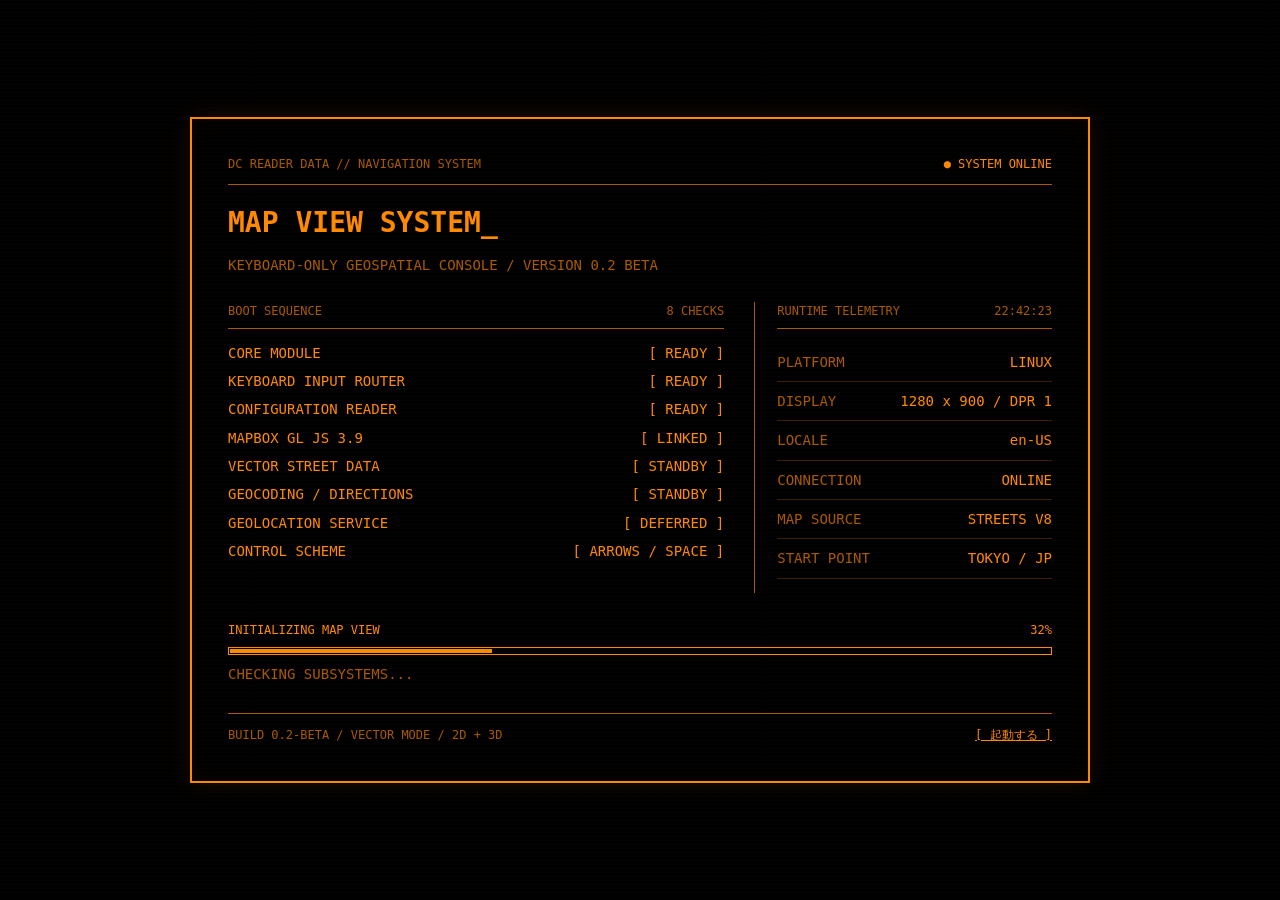
==== index.html @ 011cf3ac "a" ====
<!DOCTYPE html>
<html lang="ja">
<head>
	<meta charset="utf-8">
	<meta name="viewport" content="width=device-width, initial-scale=1">
	<meta name="theme-color" content="#000000">
	<title>Map View System | Boot</title>
	<style>
		:root {
			color-scheme: dark;
			--orange: #ff8a00;
			--dim: #a85a00;
		}

		* { box-sizing: border-box; }

		html, body {
			min-height: 100%;
			margin: 0;
			background: #000;
			color: var(--orange);
			font: 14px/1.6 Consolas, "Meiryo", monospace;
		}

		body {
			min-height: 100vh;
			display: grid;
			place-items: center;
			padding: 28px;
			overflow: auto;
		}

		body::before {
			position: fixed;
			inset: 0;
			background: repeating-linear-gradient(0deg, transparent 0 3px, rgb(255 138 0 / 3%) 4px);
			content: "";
			pointer-events: none;
		}

		main {
			width: min(100%, 900px);
			border: 2px solid var(--orange);
			padding: clamp(20px, 4vw, 36px);
			box-shadow: 0 0 24px rgb(255 138 0 / 10%), inset 0 0 24px rgb(255 138 0 / 4%);
		}

		.topline, .section-head, .progress-head, .footer {
			display: flex;
			align-items: center;
			justify-content: space-between;
			gap: 16px;
		}

		.topline, .eyebrow, .section-head, .footer { color: var(--dim); }
		.topline, .eyebrow, .section-head, .progress-head, .footer { font-size: 12px; }
		.topline { border-bottom: 1px solid var(--dim); padding-bottom: 10px; }
		.signal { color: var(--orange); }

		h1 {
			margin: 20px 0 4px;
			font-size: clamp(20px, 5vw, 28px);
			line-height: 1.25;
		}

		.subtitle { margin-bottom: 26px; color: var(--dim); }

		.grid {
			display: grid;
			grid-template-columns: minmax(0, 1.25fr) minmax(230px, 0.75fr);
			gap: 30px;
		}

		.section-head { border-bottom: 1px solid var(--dim); padding-bottom: 6px; margin-bottom: 10px; }
		.log { list-style: none; padding: 0; margin: 0; }
		.log li { display: flex; justify-content: space-between; gap: 12px; padding: 3px 0; opacity: 0; animation: appear 180ms ease-out forwards; }
		.log li:nth-child(1) { animation-delay: 120ms; }
		.log li:nth-child(2) { animation-delay: 360ms; }
		.log li:nth-child(3) { animation-delay: 600ms; }
		.log li:nth-child(4) { animation-delay: 840ms; }
		.log li:nth-child(5) { animation-delay: 1080ms; }
		.log li:nth-child(6) { animation-delay: 1320ms; }
		.log li:nth-child(7) { animation-delay: 1560ms; }
		.log li:nth-child(8) { animation-delay: 1800ms; }
		.log .ok { flex: 0 0 auto; color: var(--orange); }
		.log .task { min-width: 0; overflow-wrap: anywhere; }

		.telemetry { border-left: 1px solid var(--dim); padding-left: 22px; }
		.readout { display: grid; grid-template-columns: minmax(90px, 0.8fr) minmax(0, 1.2fr); gap: 12px; border-bottom: 1px solid rgb(168 90 0 / 35%); padding: 8px 0; }
		.readout dt { color: var(--dim); }
		.readout dd { margin: 0; text-align: right; overflow-wrap: anywhere; }

		.progress-block { margin-top: 28px; }
		.progress-head { margin-bottom: 7px; }
		.progress-head strong { font-weight: normal; color: var(--orange); }

		.progress {
			height: 8px;
			border: 1px solid var(--orange);
			padding: 1px;
		}

		.progress span {
			display: block;
			width: 0;
			height: 100%;
			background: var(--orange);
		}

		.status { min-height: 24px; margin-top: 8px; color: var(--dim); }
		.footer { border-top: 1px solid var(--dim); margin-top: 26px; padding-top: 12px; }

		a { color: var(--orange); }
		a:focus-visible { outline: 2px solid var(--orange); outline-offset: 4px; }

		.cursor { animation: blink 700ms steps(1, end) infinite; }

		@keyframes appear { to { opacity: 1; } }
		@keyframes blink { 50% { opacity: 0; } }

		@media (max-width: 640px) {
			body { padding: 12px; }
			.grid { grid-template-columns: 1fr; gap: 22px; }
			.telemetry { border-left: 0; border-top: 1px solid var(--dim); padding: 18px 0 0; }
			.log li { font-size: 12px; }
			.footer { align-items: flex-start; flex-wrap: wrap; }
		}

		@media (min-width: 641px) and (max-height: 720px) {
			body { padding: 12px; }
			main { padding: 20px 28px; }
			h1 { margin-top: 10px; }
			.subtitle { margin-bottom: 18px; }
			.grid { gap: 20px; }
			.log li { padding: 1px 0; }
			.readout { padding: 5px 0; }
			.progress-block { margin-top: 17px; }
			.status { min-height: 20px; margin-top: 4px; }
			.footer { margin-top: 16px; padding-top: 8px; }
		}

		@media (prefers-reduced-motion: reduce) {
			*, *::before, *::after { animation-duration: 1ms !important; animation-iteration-count: 1 !important; }
		}
	</style>
</head>
<body>
	<main aria-labelledby="title">
		<div class="topline">
			<span>DC READER DATA // NAVIGATION SYSTEM</span>
			<span class="signal">● SYSTEM ONLINE</span>
		</div>
		<h1 id="title">MAP VIEW SYSTEM<span class="cursor">_</span></h1>
		<p class="subtitle">KEYBOARD-ONLY GEOSPATIAL CONSOLE / VERSION 0.2 BETA</p>
		<div class="grid">
			<section aria-labelledby="boot-heading">
				<div class="section-head"><span id="boot-heading">BOOT SEQUENCE</span><span>8 CHECKS</span></div>
				<ul class="log" aria-label="起動ログ">
					<li><span class="task">CORE MODULE</span><span class="ok">[ READY ]</span></li>
					<li><span class="task">KEYBOARD INPUT ROUTER</span><span class="ok">[ READY ]</span></li>
					<li><span class="task">CONFIGURATION READER</span><span class="ok">[ READY ]</span></li>
					<li><span class="task">MAPBOX GL JS 3.9</span><span class="ok">[ LINKED ]</span></li>
					<li><span class="task">VECTOR STREET DATA</span><span class="ok">[ STANDBY ]</span></li>
					<li><span class="task">GEOCODING / DIRECTIONS</span><span class="ok">[ STANDBY ]</span></li>
					<li><span class="task">GEOLOCATION SERVICE</span><span class="ok">[ DEFERRED ]</span></li>
					<li><span class="task">CONTROL SCHEME</span><span class="ok">[ ARROWS / SPACE ]</span></li>
				</ul>
			</section>
			<section class="telemetry" aria-labelledby="telemetry-heading">
				<div class="section-head"><span id="telemetry-heading">RUNTIME TELEMETRY</span><span id="clock">--:--:--</span></div>
				<dl>
					<div class="readout"><dt>PLATFORM</dt><dd id="platform">DETECTING</dd></div>
					<div class="readout"><dt>DISPLAY</dt><dd id="display">DETECTING</dd></div>
					<div class="readout"><dt>LOCALE</dt><dd id="locale">DETECTING</dd></div>
					<div class="readout"><dt>CONNECTION</dt><dd id="connection">DETECTING</dd></div>
					<div class="readout"><dt>MAP SOURCE</dt><dd>STREETS V8</dd></div>
					<div class="readout"><dt>START POINT</dt><dd>TOKYO / JP</dd></div>
				</dl>
			</section>
		</div>
		<div class="progress-block">
			<div class="progress-head"><span>INITIALIZING MAP VIEW</span><strong id="percent">0%</strong></div>
			<div class="progress" role="progressbar" aria-label="起動中" aria-valuemin="0" aria-valuemax="100" aria-valuenow="0">
				<span id="progress-bar"></span>
			</div>
			<div class="status" id="status" aria-live="polite">CHECKING SUBSYSTEMS...</div>
		</div>
		<div class="footer">
			<span>BUILD 0.2-BETA / VECTOR MODE / 2D + 3D</span>
			<a id="launch" href="sys/map-view-system-mapbox.html">[ 起動する ]</a>
		</div>
	</main>
	<script>
		const launch = document.querySelector('#launch');
		const target = new URL('sys/map-view-system-mapbox.html', window.location.href);
		target.search = window.location.search;
		target.hash = window.location.hash;
		launch.href = target.href;

		const startTime = performance.now();
		const duration = 3400;
		const progress = document.querySelector('.progress');
		const progressBar = document.querySelector('#progress-bar');
		const percent = document.querySelector('#percent');
		const status = document.querySelector('#status');
		const platform = navigator.userAgentData?.platform || navigator.platform || 'WEB RUNTIME';
		document.querySelector('#platform').textContent = platform.toUpperCase();
		document.querySelector('#display').textContent = `${screen.width} x ${screen.height} / DPR ${window.devicePixelRatio || 1}`;
		document.querySelector('#locale').textContent = navigator.language || 'UNKNOWN';

		const timer = window.setInterval(() => {
			const elapsed = performance.now() - startTime;
			const value = Math.min(100, Math.floor(elapsed / duration * 100));
			progressBar.style.width = `${value}%`;
			progress.setAttribute('aria-valuenow', value);
			percent.textContent = `${value}%`;
			document.querySelector('#clock').textContent = new Intl.DateTimeFormat('ja-JP', {
				hour: '2-digit', minute: '2-digit', second: '2-digit', hour12: false
			}).format(new Date());
			document.querySelector('#connection').textContent = navigator.onLine ? 'ONLINE' : 'OFFLINE';
			if (value === 100) {
				window.clearInterval(timer);
				status.textContent = 'ALL CHECKS COMPLETE / ENTERING MAP VIEW';
				window.location.replace(target.href);
			}
		}, 50);
	</script>
</body>
</html>
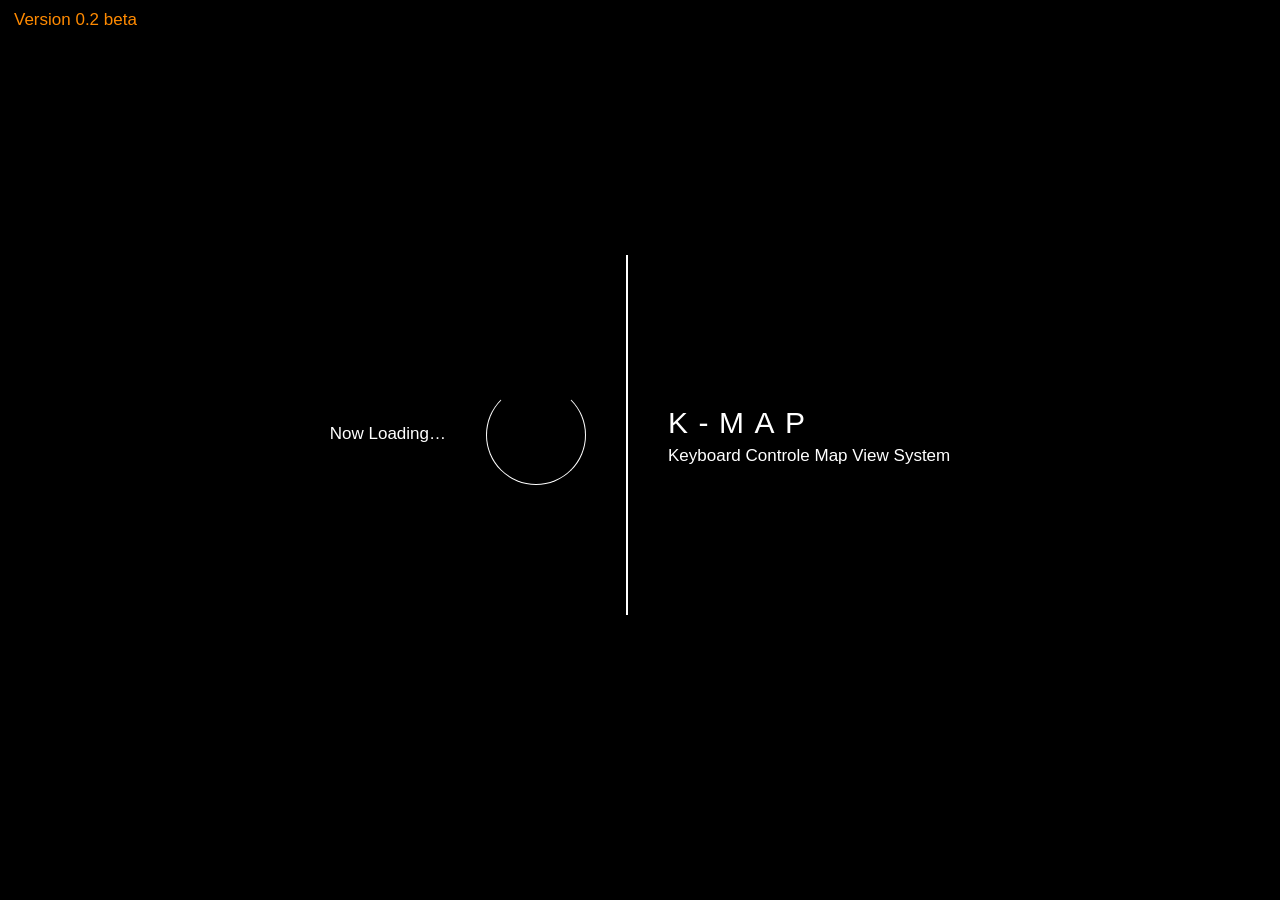
==== commit e722dcd8: "aa" ====
--- a/index.html
+++ b/index.html
@@ -1,229 +1,16 @@
 <!DOCTYPE html>
 <html lang="ja">
 <head>
-	<meta charset="utf-8">
-	<meta name="viewport" content="width=device-width, initial-scale=1">
-	<meta name="theme-color" content="#000000">
-	<title>Map View System | Boot</title>
-	<style>
-		:root {
-			color-scheme: dark;
-			--orange: #ff8a00;
-			--dim: #a85a00;
-		}
-
-		* { box-sizing: border-box; }
-
-		html, body {
-			min-height: 100%;
-			margin: 0;
-			background: #000;
-			color: var(--orange);
-			font: 14px/1.6 Consolas, "Meiryo", monospace;
-		}
-
-		body {
-			min-height: 100vh;
-			display: grid;
-			place-items: center;
-			padding: 28px;
-			overflow: auto;
-		}
-
-		body::before {
-			position: fixed;
-			inset: 0;
-			background: repeating-linear-gradient(0deg, transparent 0 3px, rgb(255 138 0 / 3%) 4px);
-			content: "";
-			pointer-events: none;
-		}
-
-		main {
-			width: min(100%, 900px);
-			border: 2px solid var(--orange);
-			padding: clamp(20px, 4vw, 36px);
-			box-shadow: 0 0 24px rgb(255 138 0 / 10%), inset 0 0 24px rgb(255 138 0 / 4%);
-		}
-
-		.topline, .section-head, .progress-head, .footer {
-			display: flex;
-			align-items: center;
-			justify-content: space-between;
-			gap: 16px;
-		}
-
-		.topline, .eyebrow, .section-head, .footer { color: var(--dim); }
-		.topline, .eyebrow, .section-head, .progress-head, .footer { font-size: 12px; }
-		.topline { border-bottom: 1px solid var(--dim); padding-bottom: 10px; }
-		.signal { color: var(--orange); }
-
-		h1 {
-			margin: 20px 0 4px;
-			font-size: clamp(20px, 5vw, 28px);
-			line-height: 1.25;
-		}
-
-		.subtitle { margin-bottom: 26px; color: var(--dim); }
-
-		.grid {
-			display: grid;
-			grid-template-columns: minmax(0, 1.25fr) minmax(230px, 0.75fr);
-			gap: 30px;
-		}
-
-		.section-head { border-bottom: 1px solid var(--dim); padding-bottom: 6px; margin-bottom: 10px; }
-		.log { list-style: none; padding: 0; margin: 0; }
-		.log li { display: flex; justify-content: space-between; gap: 12px; padding: 3px 0; opacity: 0; animation: appear 180ms ease-out forwards; }
-		.log li:nth-child(1) { animation-delay: 120ms; }
-		.log li:nth-child(2) { animation-delay: 360ms; }
-		.log li:nth-child(3) { animation-delay: 600ms; }
-		.log li:nth-child(4) { animation-delay: 840ms; }
-		.log li:nth-child(5) { animation-delay: 1080ms; }
-		.log li:nth-child(6) { animation-delay: 1320ms; }
-		.log li:nth-child(7) { animation-delay: 1560ms; }
-		.log li:nth-child(8) { animation-delay: 1800ms; }
-		.log .ok { flex: 0 0 auto; color: var(--orange); }
-		.log .task { min-width: 0; overflow-wrap: anywhere; }
-
-		.telemetry { border-left: 1px solid var(--dim); padding-left: 22px; }
-		.readout { display: grid; grid-template-columns: minmax(90px, 0.8fr) minmax(0, 1.2fr); gap: 12px; border-bottom: 1px solid rgb(168 90 0 / 35%); padding: 8px 0; }
-		.readout dt { color: var(--dim); }
-		.readout dd { margin: 0; text-align: right; overflow-wrap: anywhere; }
-
-		.progress-block { margin-top: 28px; }
-		.progress-head { margin-bottom: 7px; }
-		.progress-head strong { font-weight: normal; color: var(--orange); }
-
-		.progress {
-			height: 8px;
-			border: 1px solid var(--orange);
-			padding: 1px;
-		}
-
-		.progress span {
-			display: block;
-			width: 0;
-			height: 100%;
-			background: var(--orange);
-		}
-
-		.status { min-height: 24px; margin-top: 8px; color: var(--dim); }
-		.footer { border-top: 1px solid var(--dim); margin-top: 26px; padding-top: 12px; }
-
-		a { color: var(--orange); }
-		a:focus-visible { outline: 2px solid var(--orange); outline-offset: 4px; }
-
-		.cursor { animation: blink 700ms steps(1, end) infinite; }
-
-		@keyframes appear { to { opacity: 1; } }
-		@keyframes blink { 50% { opacity: 0; } }
-
-		@media (max-width: 640px) {
-			body { padding: 12px; }
-			.grid { grid-template-columns: 1fr; gap: 22px; }
-			.telemetry { border-left: 0; border-top: 1px solid var(--dim); padding: 18px 0 0; }
-			.log li { font-size: 12px; }
-			.footer { align-items: flex-start; flex-wrap: wrap; }
-		}
-
-		@media (min-width: 641px) and (max-height: 720px) {
-			body { padding: 12px; }
-			main { padding: 20px 28px; }
-			h1 { margin-top: 10px; }
-			.subtitle { margin-bottom: 18px; }
-			.grid { gap: 20px; }
-			.log li { padding: 1px 0; }
-			.readout { padding: 5px 0; }
-			.progress-block { margin-top: 17px; }
-			.status { min-height: 20px; margin-top: 4px; }
-			.footer { margin-top: 16px; padding-top: 8px; }
-		}
-
-		@media (prefers-reduced-motion: reduce) {
-			*, *::before, *::after { animation-duration: 1ms !important; animation-iteration-count: 1 !important; }
-		}
-	</style>
+<meta charset="utf-8">
+<meta name="viewport" content="width=device-width,initial-scale=1">
+<title>Map View System | Startup</title>
+<link rel="stylesheet" href="css/common.css">
+<link rel="stylesheet" href="css/startup.css">
 </head>
 <body>
-	<main aria-labelledby="title">
-		<div class="topline">
-			<span>DC READER DATA // NAVIGATION SYSTEM</span>
-			<span class="signal">● SYSTEM ONLINE</span>
-		</div>
-		<h1 id="title">MAP VIEW SYSTEM<span class="cursor">_</span></h1>
-		<p class="subtitle">KEYBOARD-ONLY GEOSPATIAL CONSOLE / VERSION 0.2 BETA</p>
-		<div class="grid">
-			<section aria-labelledby="boot-heading">
-				<div class="section-head"><span id="boot-heading">BOOT SEQUENCE</span><span>8 CHECKS</span></div>
-				<ul class="log" aria-label="起動ログ">
-					<li><span class="task">CORE MODULE</span><span class="ok">[ READY ]</span></li>
-					<li><span class="task">KEYBOARD INPUT ROUTER</span><span class="ok">[ READY ]</span></li>
-					<li><span class="task">CONFIGURATION READER</span><span class="ok">[ READY ]</span></li>
-					<li><span class="task">MAPBOX GL JS 3.9</span><span class="ok">[ LINKED ]</span></li>
-					<li><span class="task">VECTOR STREET DATA</span><span class="ok">[ STANDBY ]</span></li>
-					<li><span class="task">GEOCODING / DIRECTIONS</span><span class="ok">[ STANDBY ]</span></li>
-					<li><span class="task">GEOLOCATION SERVICE</span><span class="ok">[ DEFERRED ]</span></li>
-					<li><span class="task">CONTROL SCHEME</span><span class="ok">[ ARROWS / SPACE ]</span></li>
-				</ul>
-			</section>
-			<section class="telemetry" aria-labelledby="telemetry-heading">
-				<div class="section-head"><span id="telemetry-heading">RUNTIME TELEMETRY</span><span id="clock">--:--:--</span></div>
-				<dl>
-					<div class="readout"><dt>PLATFORM</dt><dd id="platform">DETECTING</dd></div>
-					<div class="readout"><dt>DISPLAY</dt><dd id="display">DETECTING</dd></div>
-					<div class="readout"><dt>LOCALE</dt><dd id="locale">DETECTING</dd></div>
-					<div class="readout"><dt>CONNECTION</dt><dd id="connection">DETECTING</dd></div>
-					<div class="readout"><dt>MAP SOURCE</dt><dd>STREETS V8</dd></div>
-					<div class="readout"><dt>START POINT</dt><dd>TOKYO / JP</dd></div>
-				</dl>
-			</section>
-		</div>
-		<div class="progress-block">
-			<div class="progress-head"><span>INITIALIZING MAP VIEW</span><strong id="percent">0%</strong></div>
-			<div class="progress" role="progressbar" aria-label="起動中" aria-valuemin="0" aria-valuemax="100" aria-valuenow="0">
-				<span id="progress-bar"></span>
-			</div>
-			<div class="status" id="status" aria-live="polite">CHECKING SUBSYSTEMS...</div>
-		</div>
-		<div class="footer">
-			<span>BUILD 0.2-BETA / VECTOR MODE / 2D + 3D</span>
-			<a id="launch" href="sys/map-view-system-mapbox.html">[ 起動する ]</a>
-		</div>
-	</main>
-	<script>
-		const launch = document.querySelector('#launch');
-		const target = new URL('sys/map-view-system-mapbox.html', window.location.href);
-		target.search = window.location.search;
-		target.hash = window.location.hash;
-		launch.href = target.href;
-
-		const startTime = performance.now();
-		const duration = 3400;
-		const progress = document.querySelector('.progress');
-		const progressBar = document.querySelector('#progress-bar');
-		const percent = document.querySelector('#percent');
-		const status = document.querySelector('#status');
-		const platform = navigator.userAgentData?.platform || navigator.platform || 'WEB RUNTIME';
-		document.querySelector('#platform').textContent = platform.toUpperCase();
-		document.querySelector('#display').textContent = `${screen.width} x ${screen.height} / DPR ${window.devicePixelRatio || 1}`;
-		document.querySelector('#locale').textContent = navigator.language || 'UNKNOWN';
-
-		const timer = window.setInterval(() => {
-			const elapsed = performance.now() - startTime;
-			const value = Math.min(100, Math.floor(elapsed / duration * 100));
-			progressBar.style.width = `${value}%`;
-			progress.setAttribute('aria-valuenow', value);
-			percent.textContent = `${value}%`;
-			document.querySelector('#clock').textContent = new Intl.DateTimeFormat('ja-JP', {
-				hour: '2-digit', minute: '2-digit', second: '2-digit', hour12: false
-			}).format(new Date());
-			document.querySelector('#connection').textContent = navigator.onLine ? 'ONLINE' : 'OFFLINE';
-			if (value === 100) {
-				window.clearInterval(timer);
-				status.textContent = 'ALL CHECKS COMPLETE / ENTERING MAP VIEW';
-				window.location.replace(target.href);
-			}
-		}, 50);
-	</script>
+<div id="app"></div>
+<div id="keys" class="bar"></div>
+<script src="js/config.js"></script>
+<script src="js/startup.js"></script>
 </body>
 </html>
--- a/css/common.css
+++ b/css/common.css
@@ -0,0 +1,13 @@
+:root{--o:#ff8a00}
+*{box-sizing:border-box;margin:0;padding:0}
+html,body{height:100%;background:#000;color:var(--o);font:17px/1.45 "BIZ UDGothic","Yu Gothic UI","Meiryo",sans-serif;overflow:hidden;cursor:none;user-select:none}
+.bar{position:fixed;left:0;right:0;bottom:0;height:52px;display:flex;background:#000;z-index:9}
+.k{flex:1;display:flex;flex-direction:column;min-width:0}
+.k.q{margin-left:46px}
+.kl{font-size:12px;text-align:center;height:16px}
+.kb{flex:1;border:1px solid var(--o);text-align:center;font-size:clamp(11px,1.6vw,20px);line-height:34px;white-space:nowrap;overflow:hidden}
+.kb.on{background:var(--o);color:#fff}
+.box{border:2px solid var(--o);background:#000}
+.it{border:2px solid transparent;padding:0 10px;display:flex;justify-content:space-between;gap:16px;line-height:21px}
+.it.on{border-color:var(--o)}
+input.in{background:#000;border:2px solid var(--o);color:var(--o);font:inherit;padding:4px 8px;outline:none;width:100%;cursor:text}
--- a/css/startup.css
+++ b/css/startup.css
@@ -0,0 +1,17 @@
+#app{position:fixed;inset:0 0 52px 0}
+.top{height:52px;font-size:22px;padding:12px 14px}
+.band{background:var(--o);color:#fff;text-align:center;font-size:24px;height:36px;line-height:36px}
+.pad{padding:8px 14px}
+.cols{display:flex;gap:16px;height:calc(100% - 100px)}
+.left{width:385px}
+.right{flex:1;margin:4px 20px 0 0;padding:10px 12px}
+.opt{margin:8px 0 8px 130px;display:flex;gap:16px;align-items:center}
+.opt .it{width:246px}
+.opt small{font-size:13px;max-width:300px}
+.splash{display:grid;place-items:center;text-align:center;height:calc(100% - 110px)}
+.logo{font-size:32px;letter-spacing:.35em;color:#fff;font-weight:300}
+.ring{width:76px;height:76px;border:7px solid #fff;border-top-color:transparent;border-radius:50%;animation:sp 1.2s linear infinite;margin:22px auto 0}
+.ring.thin{border-width:1px;margin:0;width:100px;height:100px}
+@keyframes sp{to{transform:rotate(360deg)}}
+.modan{display:flex;gap:40px;align-items:center;justify-content:center;height:calc(100% - 60px);color:#fff}
+.modan .vl{width:2px;height:360px;background:#fff}
